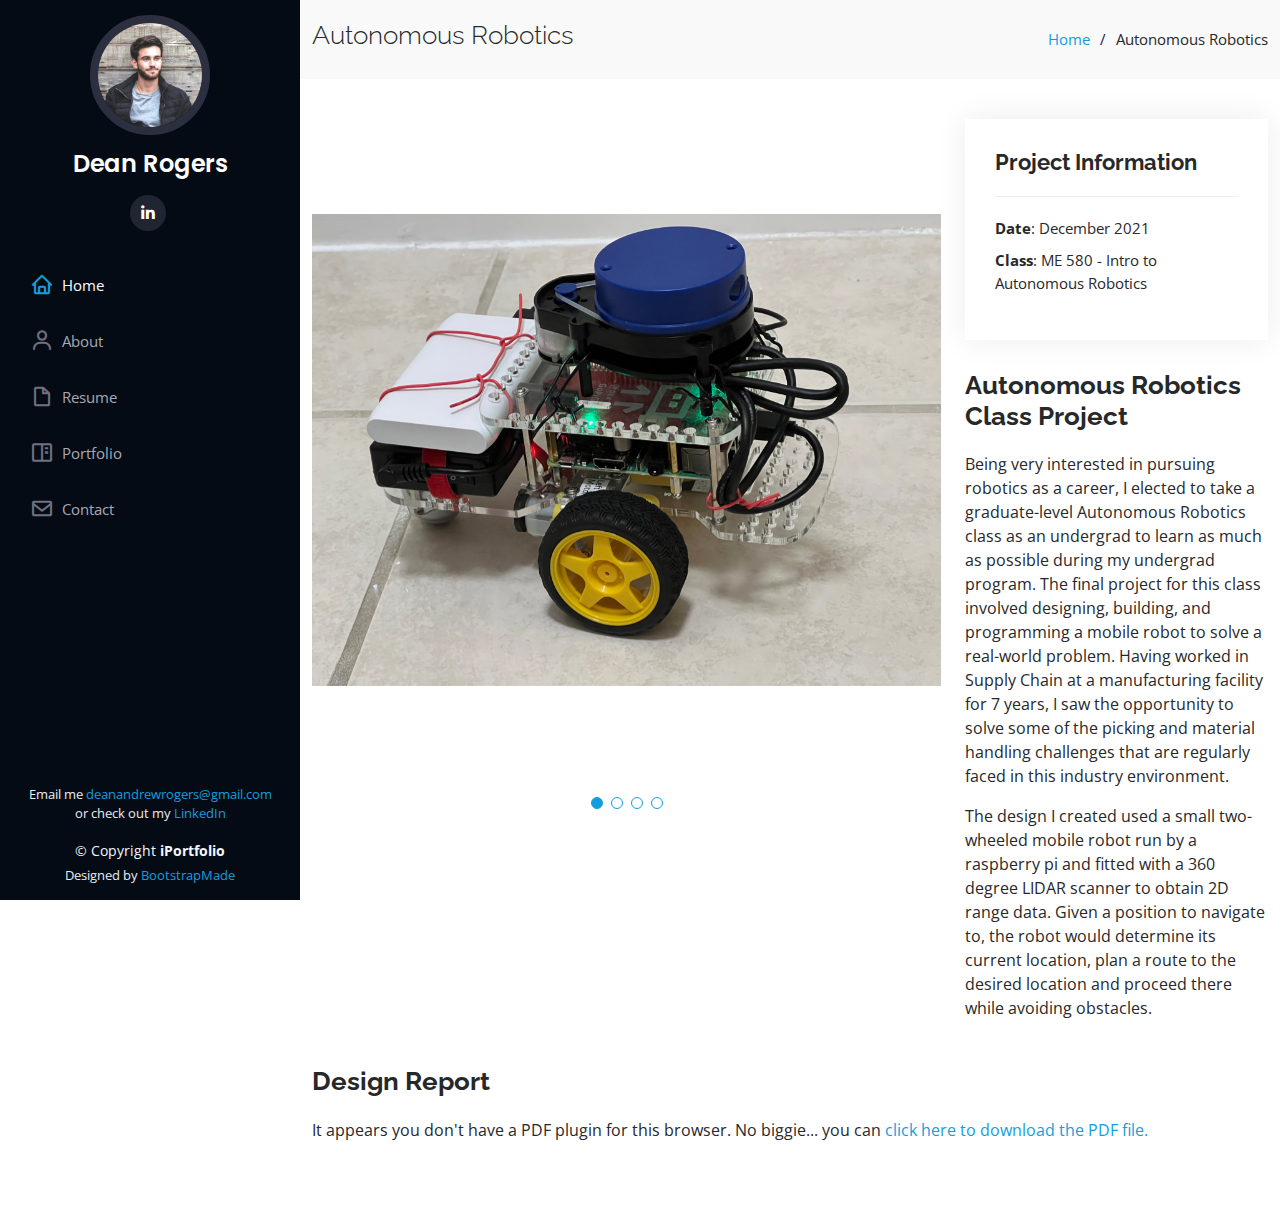
==== autonomous_robotics.html @ 54b8c3fb "added autonomous robotics page" ====
<!DOCTYPE html>
<html lang="en">

<head>
  <meta charset="utf-8">
  <meta content="width=device-width, initial-scale=1.0" name="viewport">

  <title>Formula SAE</title>
  <meta content="" name="description">
  <meta content="" name="keywords">

  <!-- Favicons -->
  <link href="assets/img/favicon.png" rel="icon">
  <link href="assets/img/apple-touch-icon.png" rel="apple-touch-icon">

  <!-- Google Fonts -->
  <link href="https://fonts.googleapis.com/css?family=Open+Sans:300,300i,400,400i,600,600i,700,700i|Raleway:300,300i,400,400i,500,500i,600,600i,700,700i|Poppins:300,300i,400,400i,500,500i,600,600i,700,700i" rel="stylesheet">

  <!-- Vendor CSS Files -->
  <link href="assets/vendor/aos/aos.css" rel="stylesheet">
  <link href="assets/vendor/bootstrap/css/bootstrap.min.css" rel="stylesheet">
  <link href="assets/vendor/bootstrap-icons/bootstrap-icons.css" rel="stylesheet">
  <link href="assets/vendor/boxicons/css/boxicons.min.css" rel="stylesheet">
  <link href="assets/vendor/glightbox/css/glightbox.min.css" rel="stylesheet">
  <link href="assets/vendor/swiper/swiper-bundle.min.css" rel="stylesheet">

  <!-- Template Main CSS File -->
  <link href="assets/css/style.css" rel="stylesheet">

  <!-- =======================================================
  * Template Name: iPortfolio - v3.9.1
  * Template URL: https://bootstrapmade.com/iportfolio-bootstrap-portfolio-websites-template/
  * Author: BootstrapMade.com
  * License: https://bootstrapmade.com/license/
  ======================================================== -->
</head>

<body>

  <!-- ======= Mobile nav toggle button ======= -->
  <i class="bi bi-list mobile-nav-toggle d-xl-none"></i>

  <!-- ======= Header ======= -->
  <header id="header">
    <div class="d-flex flex-column">

      <div class="profile">
        <img src="assets/img/profile-img.jpg" alt="" class="img-fluid rounded-circle">
        <h1 class="text-light"><a href="index.html">Dean Rogers</a></h1>
        <div class="social-links mt-3 text-center">
          <a href="https://www.linkedin.com/in/dean-a-rogers/" target="_blank" rel="noopener noreferrer" class="linkedin"><i class="bx bxl-linkedin"></i></a>
        </div>
      </div>

      <nav id="navbar" class="nav-menu navbar">
        <ul>
          <li><a href="index.html#hero" class="nav-link scrollto active"><i class="bx bx-home"></i> <span>Home</span></a></li>
          <li><a href="index.html#about" class="nav-link scrollto"><i class="bx bx-user"></i> <span>About</span></a></li>
          <li><a href="index.html#resume" class="nav-link scrollto"><i class="bx bx-file-blank"></i> <span>Resume</span></a></li>
          <li><a href="index.html#portfolio" class="nav-link scrollto"><i class="bx bx-book-content"></i> <span>Portfolio</span></a></li>
          <li><a href="index.html#contact" class="nav-link scrollto"><i class="bx bx-envelope"></i> <span>Contact</span></a></li>
        </ul>
      </nav><!-- .nav-menu -->
    </div>
  </header><!-- End Header -->

  <main id="main">

    <!-- ======= Breadcrumbs ======= -->
    <section id="breadcrumbs" class="breadcrumbs">
      <div class="container">

        <div class="d-flex justify-content-between align-items-center">
          <h2>Autonomous Robotics</h2>
          <ol>
            <li><a href="index.html">Home</a></li>
            <li>Autonomous Robotics</li>
          </ol>
        </div>

      </div>
    </section><!-- End Breadcrumbs -->

    <!-- ======= Portfolio Details Section ======= -->
    <section id="portfolio-details" class="portfolio-details">
      <div class="container">

        <div class="row gy-4">

          <div class="col-lg-8">
            <div class="portfolio-details-slider swiper">
              <div class="swiper-wrapper align-items-center">

                <div class="swiper-slide">
                  <img src="assets/img/portfolio/autonomous_robotics_robot.jpg" alt="">
                </div>

                <div class="swiper-slide">
                  <img src="assets/img/portfolio/autonomous_robotics_scandata.jpg" alt="">
                </div>

                <div class="swiper-slide">
                  <img src="assets/img/portfolio/autonomous_robotics_occupancymap.jpg" alt="">
                </div>

                <div class="swiper-slide">
                  <img src="assets/img/portfolio/autonomous_robotics_pathplanning.jpg" alt="">
                </div>

              </div>
              <div class="swiper-pagination"></div>
            </div>
          </div>

          <div class="col-lg-4">
            <div class="portfolio-info">
              <h3>Project Information</h3>
              <ul>
                <li><strong>Date</strong>: December 2021</li>
                <li><strong>Class</strong>: ME 580 - Intro to Autonomous Robotics</li>
              </ul>
            </div>
            <div class="portfolio-description">
              <h2>Autonomous Robotics Class Project</h2>
              <p>
                Being very interested in pursuing robotics as a career, I elected to take a graduate-level Autonomous Robotics class as an undergrad to learn as much as 
                possible during my undergrad program.  The final project for this class involved designing, building, and programming a mobile robot to solve a real-world 
                problem.  Having worked in Supply Chain at a manufacturing facility for 7 years, I saw the opportunity to solve some of the picking and material handling 
                challenges that are regularly faced in this industry environment. 
              </p>
              <p>
                The design I created used a small two-wheeled mobile robot run by a raspberry pi and fitted with a 360 degree LIDAR scanner to obtain 2D range data.  Given a 
                position to navigate to, the robot would determine its current location, plan a route to the desired location and proceed there while avoiding obstacles.
              </p>
            </div>
          </div>

        </div>

        <div class="row gy-4">
          <div class="col-lg-12">
            <div class="portfolio-description">
              <h2>Design Report</h2>
              <object data="assets/doc/autonomous_robotics.pdf" type="application/pdf" width="100%" height="800px"> 
                <p>It appears you don't have a PDF plugin for this browser.
                 No biggie... you can <a href="assets/doc/autonomous_robotics.pdf">click here to
                download the PDF file.</a></p>  
              </object>
            </div>
          </div>
        </div>
      </div>
    </section><!-- End Portfolio Details Section -->

  </main><!-- End #main -->

  <!-- ======= Footer ======= -->
  <footer id="footer">
    <div class="container">
      <div class="credits">
        <p>
          Email me <a href="mailto:deanandrewrogers@gmail.com">deanandrewrogers@gmail.com</a>
          or check out my <a href="https://www.linkedin.com/in/dean-a-rogers/" target="_blank" rel="noopener noreferrer">LinkedIn</a>
        </p>
      </div>
    </div>
    <div class="container">
      <div class="copyright">
        &copy; Copyright <strong><span>iPortfolio</span></strong>
      </div>
      <div class="credits">
        <!-- All the links in the footer should remain intact. -->
        <!-- You can delete the links only if you purchased the pro version. -->
        <!-- Licensing information: https://bootstrapmade.com/license/ -->
        <!-- Purchase the pro version with working PHP/AJAX contact form: https://bootstrapmade.com/iportfolio-bootstrap-portfolio-websites-template/ -->
        Designed by <a href="https://bootstrapmade.com/">BootstrapMade</a>
      </div>
    </div>
  </footer><!-- End  Footer -->

  <a href="#" class="back-to-top d-flex align-items-center justify-content-center"><i class="bi bi-arrow-up-short"></i></a>

  <!-- Vendor JS Files -->
  <script src="assets/vendor/purecounter/purecounter_vanilla.js"></script>
  <script src="assets/vendor/aos/aos.js"></script>
  <script src="assets/vendor/bootstrap/js/bootstrap.bundle.min.js"></script>
  <script src="assets/vendor/glightbox/js/glightbox.min.js"></script>
  <script src="assets/vendor/isotope-layout/isotope.pkgd.min.js"></script>
  <script src="assets/vendor/swiper/swiper-bundle.min.js"></script>
  <script src="assets/vendor/typed.js/typed.min.js"></script>
  <script src="assets/vendor/waypoints/noframework.waypoints.js"></script>
  <script src="assets/vendor/php-email-form/validate.js"></script>

  <!-- Template Main JS File -->
  <script src="assets/js/main.js"></script>

</body>

</html>
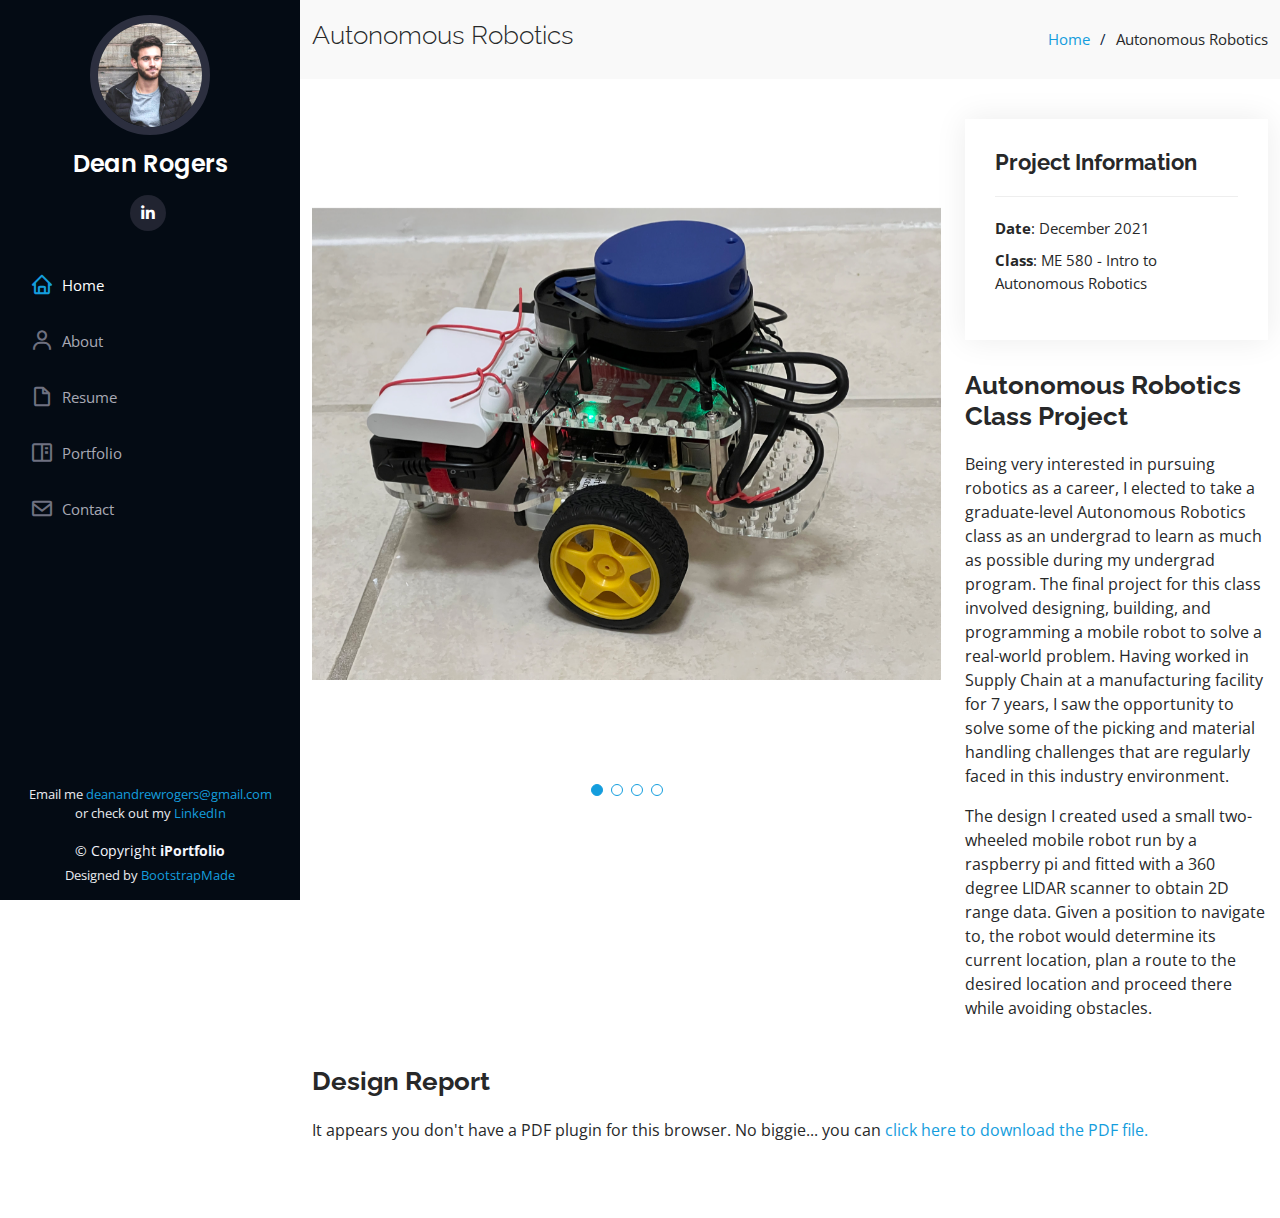
==== commit e2dea766: "updated photos" ====
--- a/autonomous_robotics.html
+++ b/autonomous_robotics.html
@@ -96,15 +96,15 @@
                 </div>
 
                 <div class="swiper-slide">
-                  <img src="assets/img/portfolio/autonomous_robotics_scandata.jpg" alt="">
+                  <img src="assets/img/portfolio/autonomous_robotics_scandata.png" alt="">
                 </div>
 
                 <div class="swiper-slide">
-                  <img src="assets/img/portfolio/autonomous_robotics_occupancymap.jpg" alt="">
+                  <img src="assets/img/portfolio/autonomous_robotics_occupancymap.png" alt="">
                 </div>
 
                 <div class="swiper-slide">
-                  <img src="assets/img/portfolio/autonomous_robotics_pathplanning.jpg" alt="">
+                  <img src="assets/img/portfolio/autonomous_robotics_pathplanning.png" alt="">
                 </div>
 
               </div>
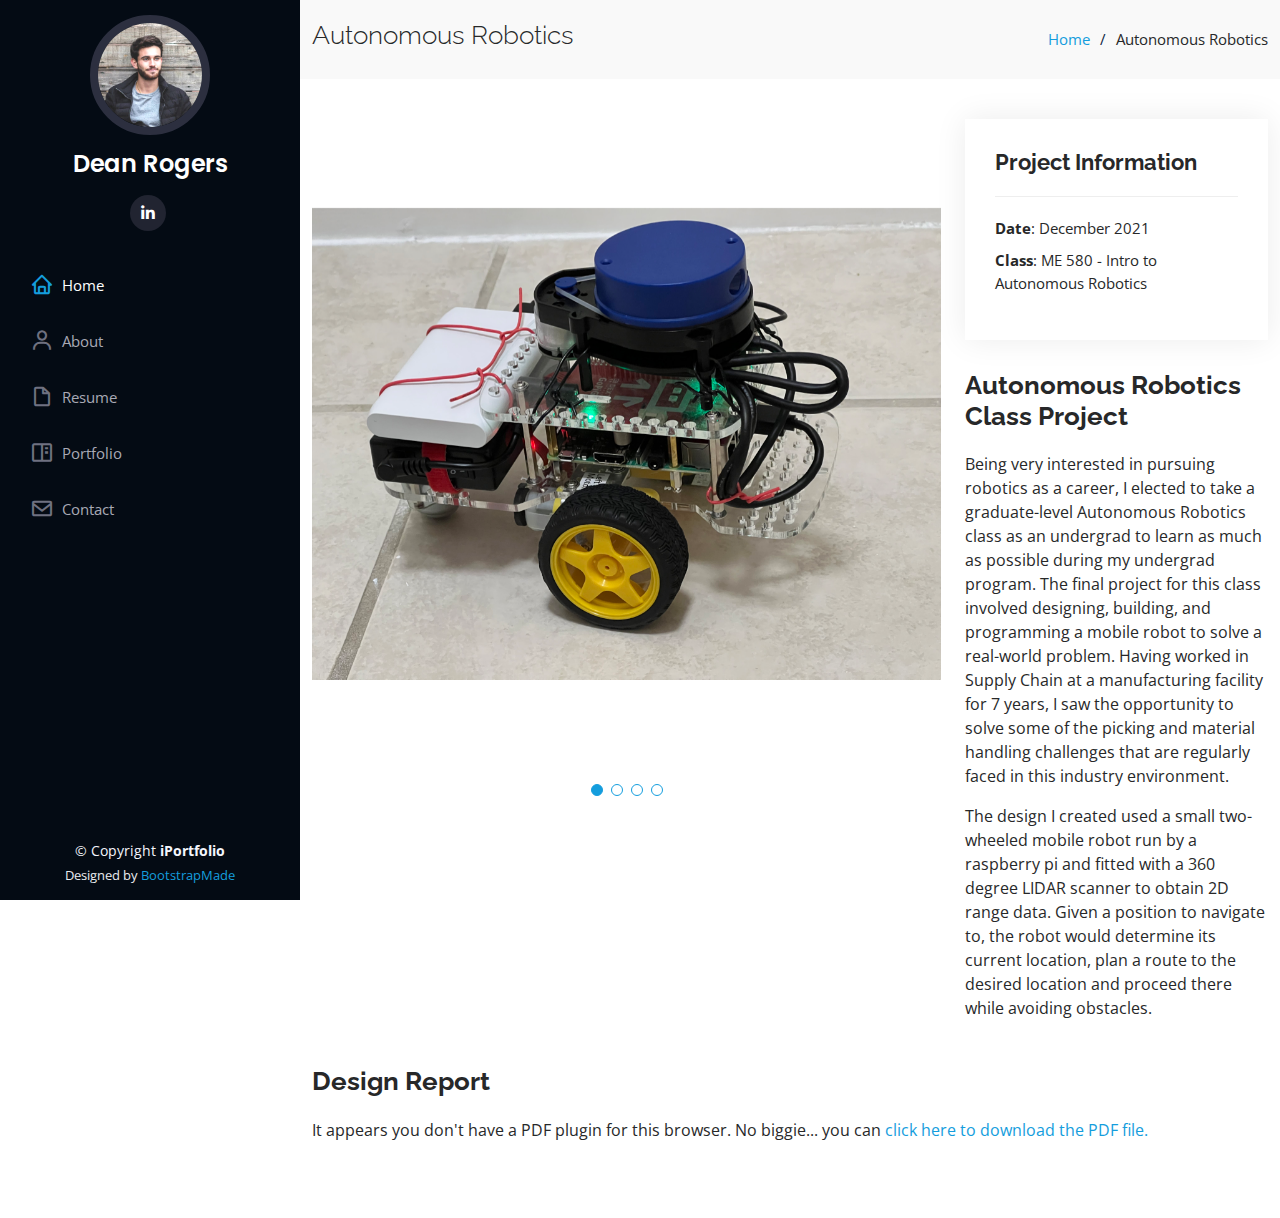
==== commit 46af7cc2: "Added mechanical vibrations" ====
--- a/autonomous_robotics.html
+++ b/autonomous_robotics.html
@@ -96,15 +96,15 @@
                 </div>
 
                 <div class="swiper-slide">
-                  <img src="assets/img/portfolio/autonomous_robotics_scandata.png" alt="">
-                </div>
-
-                <div class="swiper-slide">
-                  <img src="assets/img/portfolio/autonomous_robotics_occupancymap.png" alt="">
-                </div>
-
-                <div class="swiper-slide">
-                  <img src="assets/img/portfolio/autonomous_robotics_pathplanning.png" alt="">
+                  <img src="assets/img/portfolio/autonomous_robotics_scandata.jpg" alt="">
+                </div>
+
+                <div class="swiper-slide">
+                  <img src="assets/img/portfolio/autonomous_robotics_occupancymap.jpg" alt="">
+                </div>
+
+                <div class="swiper-slide">
+                  <img src="assets/img/portfolio/autonomous_robotics_pathplanning.jpg" alt="">
                 </div>
 
               </div>
@@ -156,6 +156,7 @@
 
   <!-- ======= Footer ======= -->
   <footer id="footer">
+    <!--
     <div class="container">
       <div class="credits">
         <p>
@@ -164,6 +165,7 @@
         </p>
       </div>
     </div>
+    -->
     <div class="container">
       <div class="copyright">
         &copy; Copyright <strong><span>iPortfolio</span></strong>
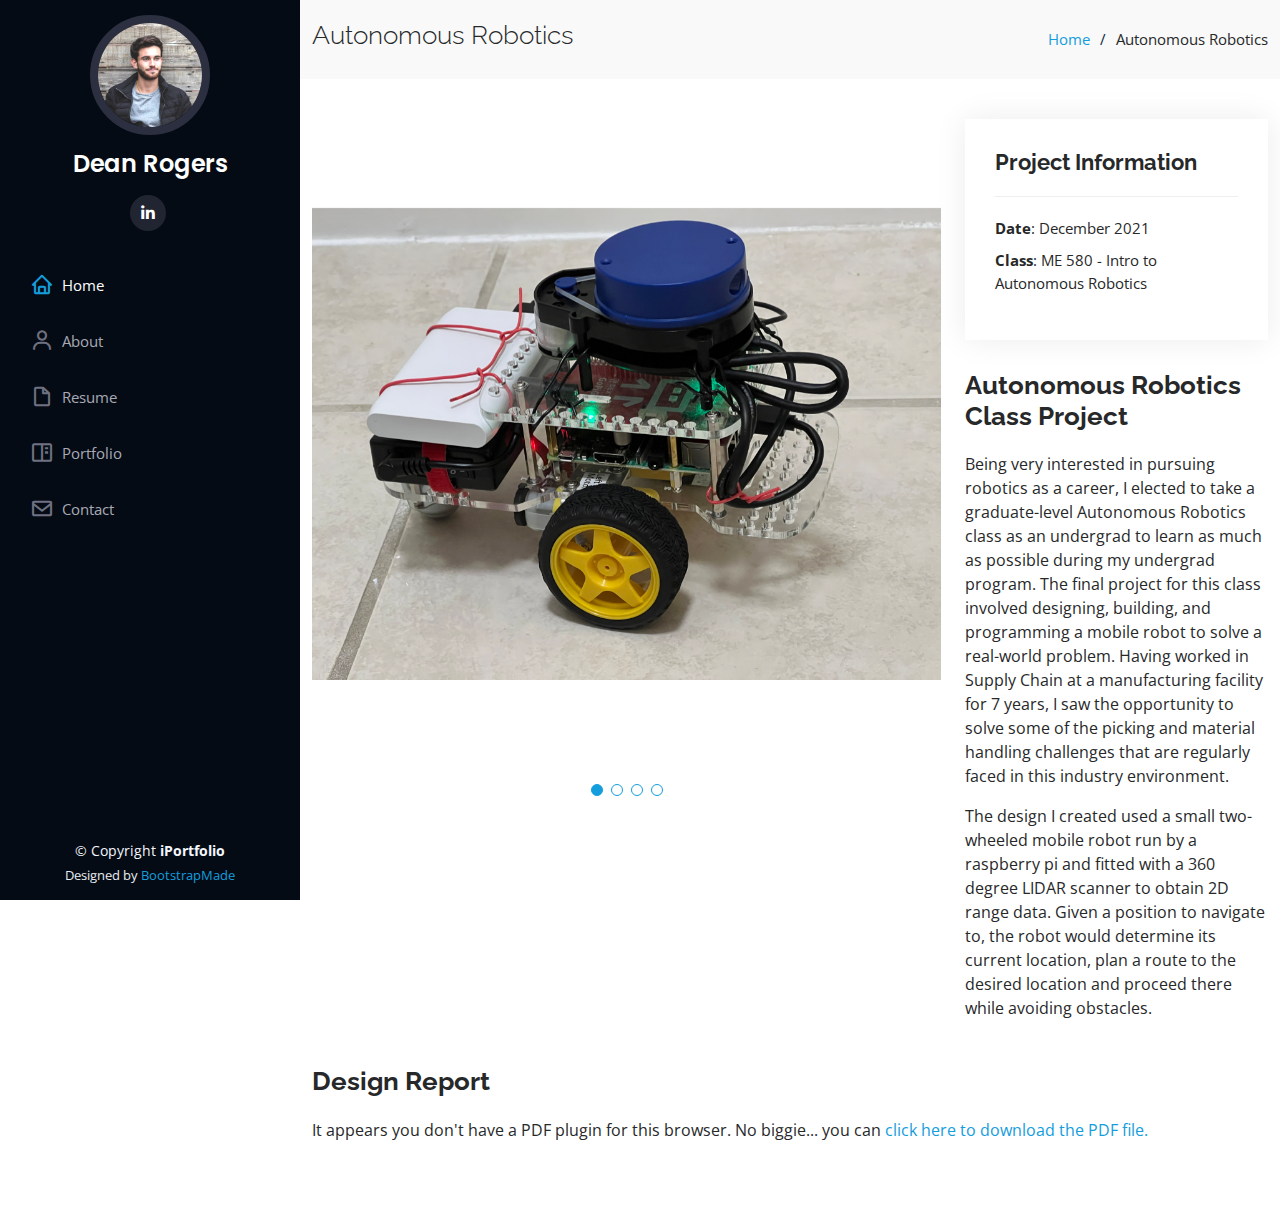
==== commit c1e0d13e: "Added image titles" ====
--- a/autonomous_robotics.html
+++ b/autonomous_robotics.html
@@ -92,19 +92,19 @@
               <div class="swiper-wrapper align-items-center">
 
                 <div class="swiper-slide">
-                  <img src="assets/img/portfolio/autonomous_robotics_robot.jpg" alt="">
-                </div>
-
-                <div class="swiper-slide">
-                  <img src="assets/img/portfolio/autonomous_robotics_scandata.jpg" alt="">
-                </div>
-
-                <div class="swiper-slide">
-                  <img src="assets/img/portfolio/autonomous_robotics_occupancymap.jpg" alt="">
-                </div>
-
-                <div class="swiper-slide">
-                  <img src="assets/img/portfolio/autonomous_robotics_pathplanning.jpg" alt="">
+                  <img src="assets/img/portfolio/autonomous_robotics_robot.jpg" alt="" title="Mobile Robot Equipped with LIDAR Scanner">
+                </div>
+
+                <div class="swiper-slide">
+                  <img src="assets/img/portfolio/autonomous_robotics_scandata.jpg" alt="" title="LIDAR Scan Data with Noise Identified">
+                </div>
+
+                <div class="swiper-slide">
+                  <img src="assets/img/portfolio/autonomous_robotics_occupancymap.jpg" alt="" title="LIDAR Scan Occupancy Mapping">
+                </div>
+
+                <div class="swiper-slide">
+                  <img src="assets/img/portfolio/autonomous_robotics_pathplanning.jpg" alt="" title="Robot Path Planning">
                 </div>
 
               </div>
@@ -143,7 +143,7 @@
               <h2>Design Report</h2>
               <object data="assets/doc/autonomous_robotics.pdf" type="application/pdf" width="100%" height="800px"> 
                 <p>It appears you don't have a PDF plugin for this browser.
-                 No biggie... you can <a href="assets/doc/autonomous_robotics.pdf">click here to
+                 No biggie... you can <a href="assets/doc/autonomous_robotics.pdf" target="_blank" rel="noopener noreferrer">click here to
                 download the PDF file.</a></p>  
               </object>
             </div>
@@ -175,7 +175,7 @@
         <!-- You can delete the links only if you purchased the pro version. -->
         <!-- Licensing information: https://bootstrapmade.com/license/ -->
         <!-- Purchase the pro version with working PHP/AJAX contact form: https://bootstrapmade.com/iportfolio-bootstrap-portfolio-websites-template/ -->
-        Designed by <a href="https://bootstrapmade.com/">BootstrapMade</a>
+        Designed by <a href="https://bootstrapmade.com/" target="_blank" rel="noopener noreferrer">BootstrapMade</a>
       </div>
     </div>
   </footer><!-- End  Footer -->
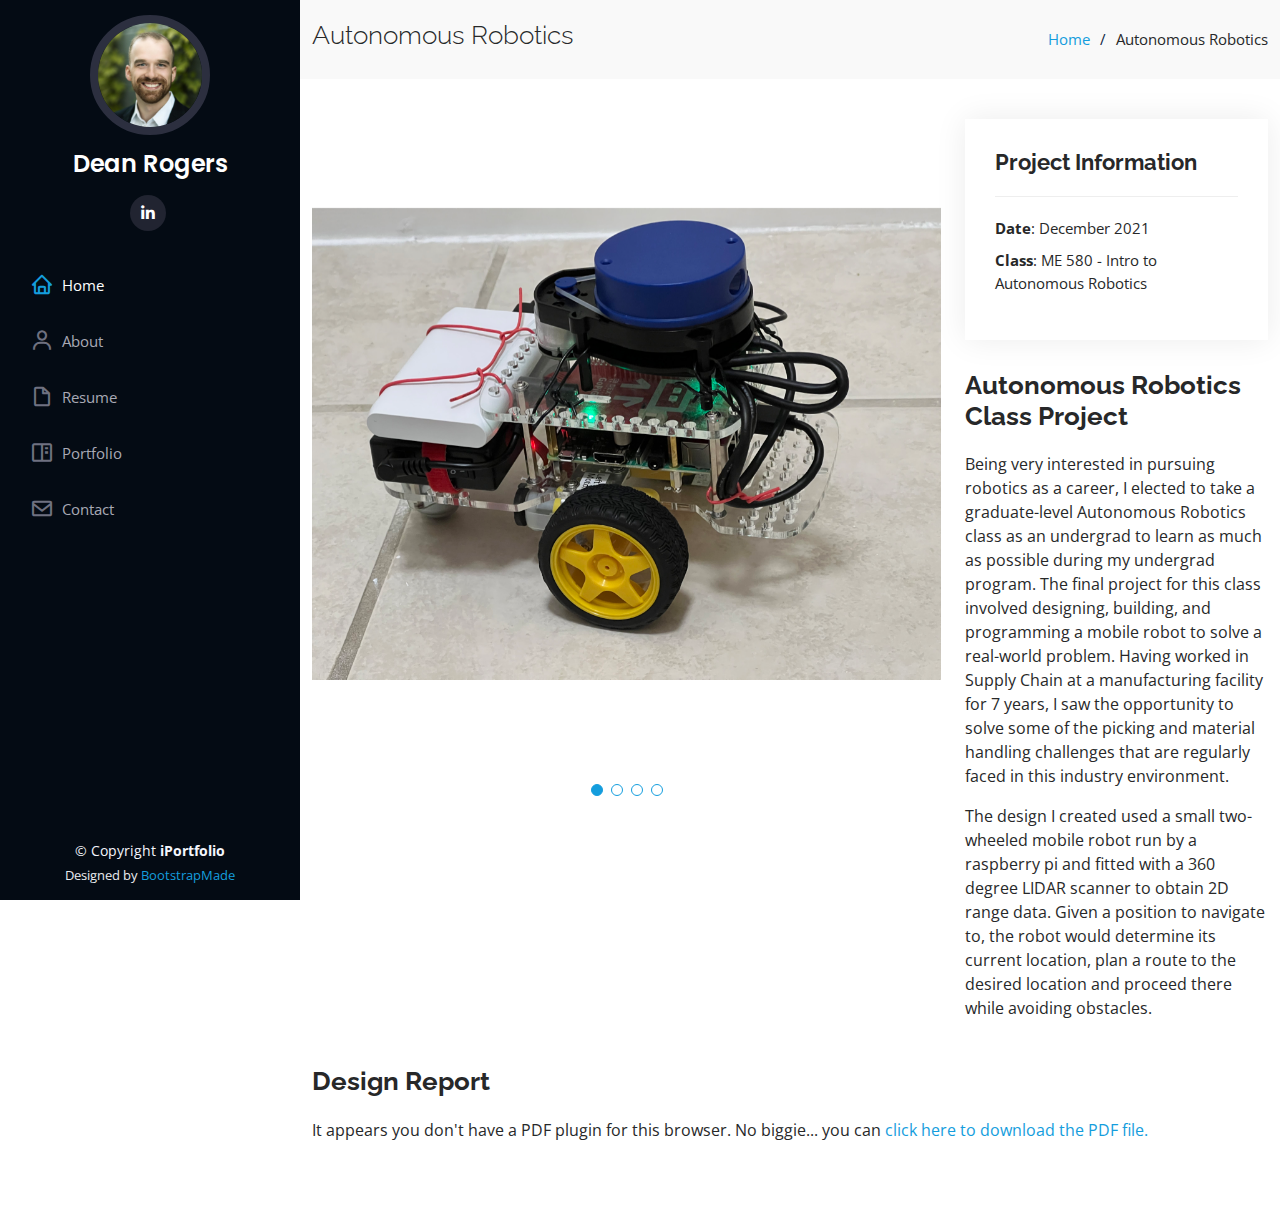
==== commit 31a4a0c9: "Added personal photos" ====
--- a/autonomous_robotics.html
+++ b/autonomous_robotics.html
@@ -45,7 +45,7 @@
     <div class="d-flex flex-column">
 
       <div class="profile">
-        <img src="assets/img/profile-img.jpg" alt="" class="img-fluid rounded-circle">
+        <img src="assets/img/personal/Dean_Headshot_6_Square_web.jpg" alt="" class="img-fluid rounded-circle">
         <h1 class="text-light"><a href="index.html">Dean Rogers</a></h1>
         <div class="social-links mt-3 text-center">
           <a href="https://www.linkedin.com/in/dean-a-rogers/" target="_blank" rel="noopener noreferrer" class="linkedin"><i class="bx bxl-linkedin"></i></a>
--- a/assets/css/style.css
+++ b/assets/css/style.css
@@ -228,7 +228,7 @@
 #hero {
   width: 100%;
   height: 100vh;
-  background: url("../img/hero-bg.jpg") top center;
+  background: url("../img/personal/Dean_Headshot_4.jpg") top center;
   background-size: cover;
 }
 
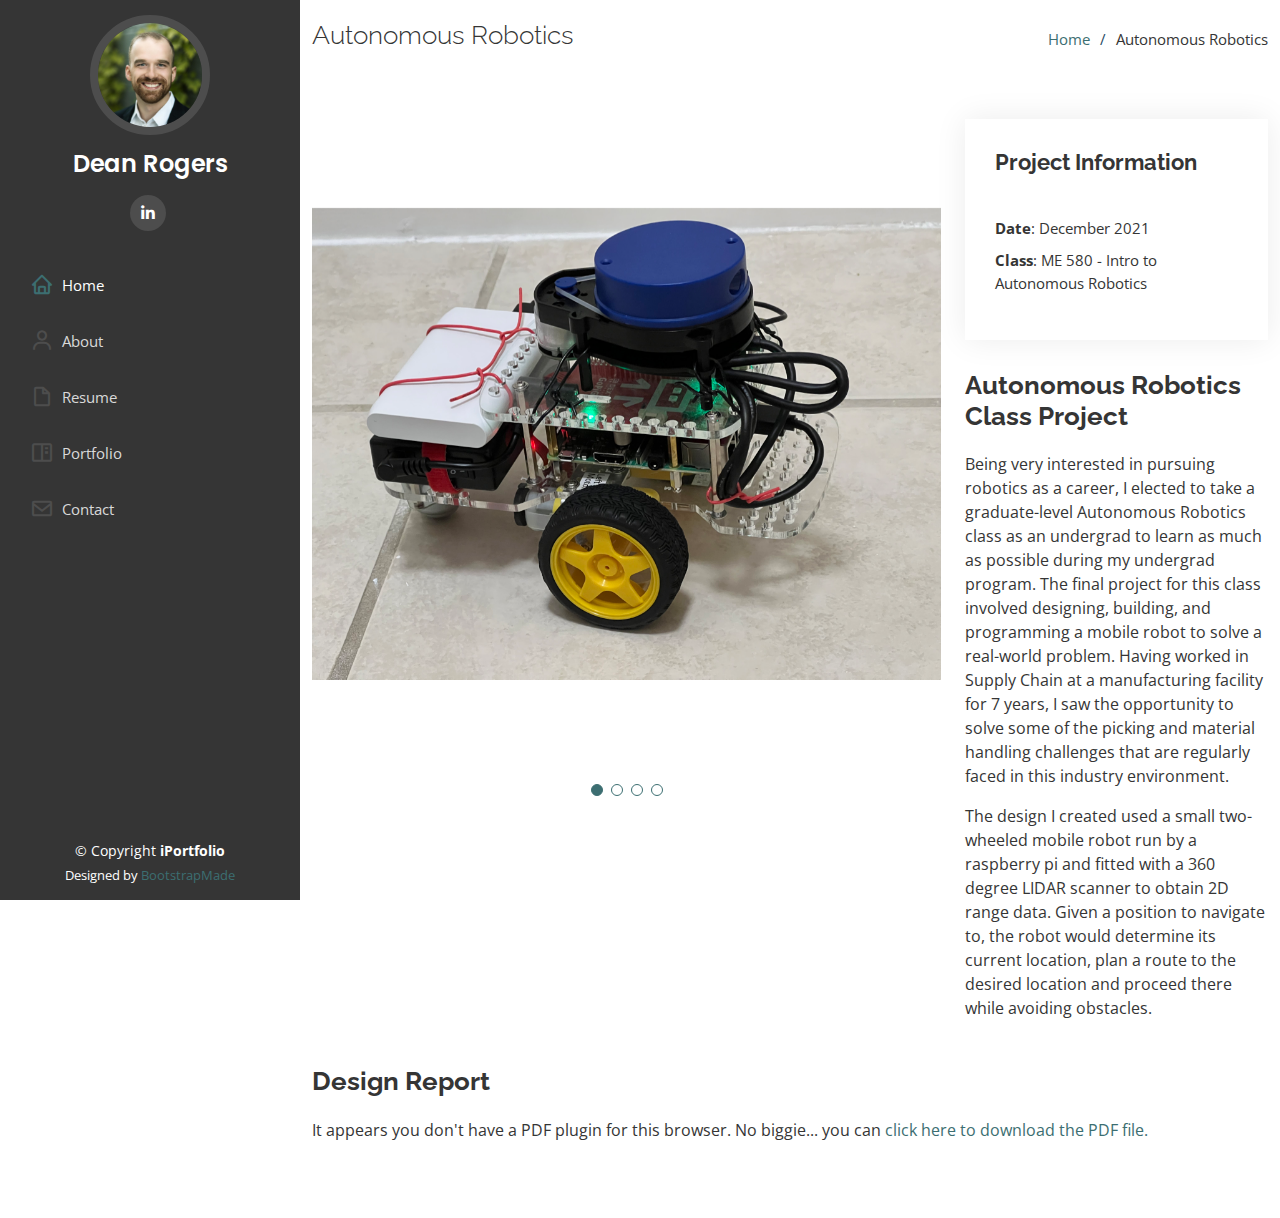
==== commit a62c5a94: "Update favicons on all pages" ====
--- a/autonomous_robotics.html
+++ b/autonomous_robotics.html
@@ -5,13 +5,15 @@
   <meta charset="utf-8">
   <meta content="width=device-width, initial-scale=1.0" name="viewport">
 
-  <title>Formula SAE</title>
+  <title>Autonomous Robotics</title>
   <meta content="" name="description">
   <meta content="" name="keywords">
 
   <!-- Favicons -->
-  <link href="assets/img/favicon.png" rel="icon">
-  <link href="assets/img/apple-touch-icon.png" rel="apple-touch-icon">
+  <link rel="apple-touch-icon" sizes="180x180" href="assets/img/apple-touch-icon.png">
+  <link rel="icon" type="image/png" sizes="32x32" href="assets/img/favicon-32x32.png">
+  <link rel="icon" type="image/png" sizes="16x16" href="assets/img/favicon-16x16.png">
+  <link rel="manifest" href="assets/img/site.webmanifest">
 
   <!-- Google Fonts -->
   <link href="https://fonts.googleapis.com/css?family=Open+Sans:300,300i,400,400i,600,600i,700,700i|Raleway:300,300i,400,400i,500,500i,600,600i,700,700i|Poppins:300,300i,400,400i,500,500i,600,600i,700,700i" rel="stylesheet">
--- a/assets/css/style.css
+++ b/assets/css/style.css
@@ -5,21 +5,34 @@
 * License: https://bootstrapmade.com/license/
 */
 
+
+:root {
+  --blue-black: #050d18;
+  --dark-gray: #353535;
+  --med-gray: #4d4d4d;
+  --aqua: #3c6e71;
+  --aqua-hover: #58a3a7;
+  --white: #ffffff;
+  --light-gray: #d9d9d9;
+  --blue: #284b63;
+  --blue-hover: #34617f;
+}
+
 /*--------------------------------------------------------------
 # General
 --------------------------------------------------------------*/
 body {
   font-family: "Open Sans", sans-serif;
-  color: #272829;
+  color: var(--dark-gray);
 }
 
 a {
-  color: #149ddd;
+  color: var(--aqua);
   text-decoration: none;
 }
 
 a:hover {
-  color: #37b3ed;
+  color: var(--aqua-hover);
   text-decoration: none;
 }
 
@@ -42,7 +55,7 @@
   right: 15px;
   bottom: 15px;
   z-index: 996;
-  background: #149ddd;
+  background: var(--aqua);
   width: 40px;
   height: 40px;
   border-radius: 50px;
@@ -51,13 +64,13 @@
 
 .back-to-top i {
   font-size: 28px;
-  color: #fff;
+  color: var(--white);
   line-height: 0;
 }
 
 .back-to-top:hover {
-  background: #2eafec;
-  color: #fff;
+  background: var(--aqua-hover);
+  color: var(--white);
 }
 
 .back-to-top.active {
@@ -78,7 +91,7 @@
   z-index: 9997;
   transition: all 0.5s;
   padding: 0 15px;
-  background: #040b14;
+  background: var(--dark-gray);
   overflow-y: auto;
 }
 
@@ -86,7 +99,7 @@
   margin: 15px auto;
   display: block;
   width: 120px;
-  border: 8px solid #2c2f3f;
+  border: 8px solid var(--med-gray);
 }
 
 #header .profile h1 {
@@ -101,15 +114,15 @@
 
 #header .profile h1 a,
 #header .profile h1 a:hover {
-  color: #fff;
+  color: var(--white);
   text-decoration: none;
 }
 
 #header .profile .social-links a {
   font-size: 18px;
   display: inline-block;
-  background: #212431;
-  color: #fff;
+  background: var(--med-gray);
+  color: var(--white);
   line-height: 1;
   padding: 8px 0;
   margin-right: 4px;
@@ -121,8 +134,8 @@
 }
 
 #header .profile .social-links a:hover {
-  background: #149ddd;
-  color: #fff;
+  background: var(--aqua);
+  color: var(--white);
   text-decoration: none;
 }
 
@@ -163,7 +176,7 @@
 .nav-menu a:focus {
   display: flex;
   align-items: center;
-  color: #a8a9b4;
+  color: var(--light-gray);
   padding: 12px 15px;
   margin-bottom: 8px;
   transition: 0.3s;
@@ -174,7 +187,7 @@
 .nav-menu a:focus i {
   font-size: 24px;
   padding-right: 8px;
-  color: #6f7180;
+  color: var(--med-gray);
 }
 
 .nav-menu a:hover,
@@ -182,14 +195,14 @@
 .nav-menu .active:focus,
 .nav-menu li:hover>a {
   text-decoration: none;
-  color: #fff;
+  color: var(--white);
 }
 
 .nav-menu a:hover i,
 .nav-menu .active i,
 .nav-menu .active:focus i,
 .nav-menu li:hover>a i {
-  color: #149ddd;
+  color: var(--aqua);
 }
 
 /* Mobile Navigation */
@@ -202,8 +215,8 @@
   font-size: 24px;
   transition: all 0.4s;
   outline: none !important;
-  background-color: #149ddd;
-  color: #fff;
+  background-color: var(--aqua);
+  color: var(--white);
   width: 40px;
   height: 40px;
   display: inline-flex;
@@ -228,7 +241,7 @@
 #hero {
   width: 100%;
   height: 100vh;
-  background: url("../img/personal/Dean_Headshot_4.jpg") top center;
+  background: url("../img/personal/Dean_Headshot_4_LandscapeCrop2.jpg") top center;
   background-size: cover;
 }
 
@@ -254,21 +267,21 @@
   font-size: 64px;
   font-weight: 700;
   line-height: 56px;
-  color: #fff;
+  color: var(--white);
 }
 
 #hero p {
-  color: #fff;
+  color: var(--white);
   margin-bottom: 50px;
   font-size: 26px;
   font-family: "Poppins", sans-serif;
 }
 
 #hero p span {
-  color: #fff;
+  color: var(--white);
   padding-bottom: 4px;
   letter-spacing: 1px;
-  border-bottom: 3px solid #149ddd;
+  border-bottom: 3px solid var(--aqua);
 }
 
 @media (min-width: 1024px) {
@@ -299,7 +312,7 @@
 }
 
 .section-bg {
-  background: #f5f8fd;
+  background: var(--white);
 }
 
 .section-title {
@@ -312,7 +325,7 @@
   margin-bottom: 20px;
   padding-bottom: 20px;
   position: relative;
-  color: #173b6c;
+  color: var(--blue);
 }
 
 .section-title h2::after {
@@ -321,7 +334,7 @@
   display: block;
   width: 50px;
   height: 3px;
-  background: #149ddd;
+  background: var(--aqua);
   bottom: 0;
   left: 0;
 }
@@ -336,7 +349,7 @@
 .about .content h3 {
   font-weight: 700;
   font-size: 26px;
-  color: #173b6c;
+  color: var(--blue);
 }
 
 .about .content ul {
@@ -357,7 +370,7 @@
 .about .content ul i {
   font-size: 16px;
   margin-right: 5px;
-  color: #149ddd;
+  color: var(--aqua);
   line-height: 0;
 }
 
@@ -380,7 +393,7 @@
 .facts .count-box i {
   display: block;
   font-size: 44px;
-  color: #149ddd;
+  color: var(--aqua);
   float: left;
   line-height: 0;
 }
@@ -390,7 +403,7 @@
   line-height: 40px;
   display: block;
   font-weight: 700;
-  color: #050d18;
+  color: var(--blue-black);
   margin-left: 60px;
 }
 
@@ -399,25 +412,25 @@
   margin: 0 0 0 60px;
   font-family: "Raleway", sans-serif;
   font-size: 14px;
-  color: #122f57;
+  color: var(--blue);
 }
 
 .facts .count-box a {
   font-weight: 600;
   display: block;
   margin-top: 20px;
-  color: #122f57;
+  color: var(--blue);
   font-size: 15px;
   font-family: "Poppins", sans-serif;
   transition: ease-in-out 0.3s;
 }
 
 .facts .count-box a:hover {
-  color: #1f5297;
-}
-
-/*--------------------------------------------------------------
-# Akills
+  color: var(--blue-hover);
+}
+
+/*--------------------------------------------------------------
+# Skills
 --------------------------------------------------------------*/
 .skills .progress {
   height: 60px;
@@ -433,7 +446,7 @@
   display: block;
   font-weight: 600;
   font-family: "Poppins", sans-serif;
-  color: #050d18;
+  color: var(--blue-black);
 }
 
 .skills .progress .skill .val {
@@ -442,7 +455,7 @@
 }
 
 .skills .progress-bar-wrap {
-  background: #dce8f8;
+  background: var(--light-gray);
   height: 10px;
 }
 
@@ -450,7 +463,7 @@
   width: 1px;
   height: 10px;
   transition: 0.9s;
-  background-color: #149ddd;
+  background-color: var(--aqua);
 }
 
 /*--------------------------------------------------------------
@@ -461,13 +474,13 @@
   font-weight: 700;
   margin-top: 20px;
   margin-bottom: 20px;
-  color: #050d18;
+  color: var(--blue-black);
 }
 
 .resume .resume-item {
   padding: 0 0 20px 20px;
   margin-top: -2px;
-  border-left: 2px solid #1f5297;
+  border-left: 2px solid var(--blue-hover);
   position: relative;
 }
 
@@ -477,13 +490,13 @@
   font-weight: 600;
   text-transform: uppercase;
   font-family: "Poppins", sans-serif;
-  color: #050d18;
+  color: var(--blue-black);
   margin-bottom: 10px;
 }
 
 .resume .resume-item h5 {
   font-size: 16px;
-  background: #e4edf9;
+  background: var(--white);
   padding: 5px 15px;
   display: inline-block;
   font-weight: 600;
@@ -510,8 +523,8 @@
   border-radius: 50px;
   left: -9px;
   top: 0;
-  background: #fff;
-  border: 2px solid #1f5297;
+  background: var(--white);
+  border: 2px solid var(--blue-hover);
 }
 
 /*--------------------------------------------------------------
@@ -526,7 +539,7 @@
   margin: 0 auto 35px auto;
   list-style: none;
   text-align: center;
-  background: #fff;
+  background: var(--white);
   border-radius: 50px;
   padding: 2px 15px;
 }
@@ -539,14 +552,14 @@
   font-weight: 600;
   line-height: 1;
   text-transform: uppercase;
-  color: #272829;
+  color: var(--dark-gray);
   margin-bottom: 5px;
   transition: all 0.3s ease-in-out;
 }
 
 .portfolio #portfolio-flters li:hover,
 .portfolio #portfolio-flters li.filter-active {
-  color: #149ddd;
+  color: var(--aqua);
 }
 
 .portfolio #portfolio-flters li:last-child {
@@ -586,20 +599,20 @@
 }
 
 .portfolio .portfolio-wrap .portfolio-links a {
-  color: #fff;
+  color: var(--white);
   font-size: 28px;
   text-align: center;
-  background: rgba(20, 157, 221, 0.75);
+  background: rgba(60, 110, 113, 0.75);
   transition: 0.3s;
   width: 50%;
 }
 
 .portfolio .portfolio-wrap .portfolio-links a:hover {
-  background: rgba(20, 157, 221, 0.95);
+  background: rgba(60, 110, 113, 0.95);
 }
 
 .portfolio .portfolio-wrap .portfolio-links a+a {
-  border-left: 1px solid #37b3ed;
+  border-left: 1px solid var(--aqua-hover);
 }
 
 .portfolio .portfolio-wrap:hover::before {
@@ -634,13 +647,13 @@
 .portfolio-details .portfolio-details-slider .swiper-pagination .swiper-pagination-bullet {
   width: 12px;
   height: 12px;
-  background-color: #fff;
+  background-color: var(--white);
   opacity: 1;
-  border: 1px solid #149ddd;
+  border: 1px solid var(--aqua);
 }
 
 .portfolio-details .portfolio-details-slider .swiper-pagination .swiper-pagination-bullet-active {
-  background-color: #149ddd;
+  background-color: var(--aqua);
 }
 
 .portfolio-details .portfolio-info {
@@ -653,7 +666,7 @@
   font-weight: 700;
   margin-bottom: 20px;
   padding-bottom: 20px;
-  border-bottom: 1px solid #eee;
+  border-bottom: 1px solid var(--white);
 }
 
 .portfolio-details .portfolio-info ul {
@@ -694,24 +707,24 @@
   justify-content: center;
   width: 54px;
   height: 54px;
-  background: #149ddd;
+  background: var(--aqua);
   border-radius: 50%;
   transition: 0.5s;
-  border: 1px solid #149ddd;
+  border: 1px solid var(--aqua);
 }
 
 .services .icon i {
-  color: #fff;
+  color: var(--white);
   font-size: 24px;
   line-height: 0;
 }
 
 .services .icon-box:hover .icon {
-  background: #fff;
+  background: var(--white);
 }
 
 .services .icon-box:hover .icon i {
-  color: #149ddd;
+  color: var(--aqua);
 }
 
 .services .title {
@@ -722,11 +735,11 @@
 }
 
 .services .title a {
-  color: #343a40;
+  color: var(--dark-gray);
 }
 
 .services .title a:hover {
-  color: #149ddd;
+  color: var(--aqua);
 }
 
 .services .description {
@@ -764,13 +777,13 @@
 
 .testimonials .testimonial-item h4 {
   font-size: 14px;
-  color: #999;
+  color: var(--light-gray);
   margin: 0;
 }
 
 .testimonials .testimonial-item .quote-icon-left,
 .testimonials .testimonial-item .quote-icon-right {
-  color: #c3e8fa;
+  color: #9bc8ca;
   font-size: 26px;
 }
 
@@ -791,7 +804,7 @@
   font-style: italic;
   margin: 0 15px 15px 15px;
   padding: 20px;
-  background: #fff;
+  background: var(--white);
   position: relative;
   margin-bottom: 35px;
   border-radius: 6px;
@@ -802,7 +815,7 @@
   content: "";
   width: 0;
   height: 0;
-  border-top: 20px solid #fff;
+  border-top: 20px solid var(--white);
   border-right: 20px solid transparent;
   border-left: 20px solid transparent;
   position: absolute;
@@ -818,13 +831,13 @@
 .testimonials .swiper-pagination .swiper-pagination-bullet {
   width: 12px;
   height: 12px;
-  background-color: #fff;
+  background-color: var(--white);
   opacity: 1;
-  border: 1px solid #149ddd;
+  border: 1px solid var(--aqua);
 }
 
 .testimonials .swiper-pagination .swiper-pagination-bullet-active {
-  background-color: #149ddd;
+  background-color: var(--aqua);
 }
 
 /*--------------------------------------------------------------
@@ -836,18 +849,18 @@
 
 .contact .info {
   padding: 30px;
-  background: #fff;
+  background: var(--white);
   width: 100%;
   box-shadow: 0 0 24px 0 rgba(0, 0, 0, 0.12);
 }
 
 .contact .info i {
   font-size: 20px;
-  color: #149ddd;
+  color: var(--aqua);
   float: left;
   width: 44px;
   height: 44px;
-  background: #dff3fc;
+  background: var(--white);
   display: flex;
   justify-content: center;
   align-items: center;
@@ -860,14 +873,14 @@
   font-size: 22px;
   font-weight: 600;
   margin-bottom: 5px;
-  color: #050d18;
+  color: var(--blue-black);
 }
 
 .contact .info p {
   padding: 0 0 10px 60px;
   margin-bottom: 20px;
   font-size: 14px;
-  color: #173b6c;
+  color: var(--blue);
 }
 
 .contact .info .email p {
@@ -881,8 +894,8 @@
 .contact .info .social-links a {
   font-size: 18px;
   display: inline-block;
-  background: #333;
-  color: #fff;
+  background: var(--dark-gray);
+  color: var(--white);
   line-height: 1;
   padding: 8px 0;
   border-radius: 50%;
@@ -894,22 +907,22 @@
 }
 
 .contact .info .social-links a:hover {
-  background: #149ddd;
-  color: #fff;
+  background: var(--aqua);
+  color: var(--white);
 }
 
 .contact .info .email:hover i,
 .contact .info .address:hover i,
 .contact .info .phone:hover i,
 .contact .info .linkedin:hover i{
-  background: #149ddd;
-  color: #fff;
+  background: var(--aqua);
+  color: var(--white);
 }
 
 .contact .php-email-form {
   width: 100%;
   padding: 30px;
-  background: #fff;
+  background: var(--white);
   box-shadow: 0 0 24px 0 rgba(0, 0, 0, 0.12);
 }
 
@@ -927,7 +940,7 @@
 
 .contact .php-email-form .error-message {
   display: none;
-  color: #fff;
+  color: var(--white);
   background: #ed3c0d;
   text-align: left;
   padding: 15px;
@@ -940,7 +953,7 @@
 
 .contact .php-email-form .sent-message {
   display: none;
-  color: #fff;
+  color: var(--white);
   background: #18d26e;
   text-align: center;
   padding: 15px;
@@ -949,7 +962,7 @@
 
 .contact .php-email-form .loading {
   display: none;
-  background: #fff;
+  background: var(--white);
   text-align: center;
   padding: 15px;
 }
@@ -962,7 +975,7 @@
   height: 24px;
   margin: 0 10px -6px 0;
   border: 3px solid #18d26e;
-  border-top-color: #eee;
+  border-top-color: var(--white);
   -webkit-animation: animate-loading 1s linear infinite;
   animation: animate-loading 1s linear infinite;
 }
@@ -991,16 +1004,16 @@
 }
 
 .contact .php-email-form button[type=submit] {
-  background: #149ddd;
+  background: var(--aqua);
   border: 0;
   padding: 10px 24px;
-  color: #fff;
+  color: var(--white);
   transition: 0.4s;
   border-radius: 4px;
 }
 
 .contact .php-email-form button[type=submit]:hover {
-  background: #37b3ed;
+  background: var(--aqua-hover);
 }
 
 @-webkit-keyframes animate-loading {
@@ -1028,7 +1041,7 @@
 --------------------------------------------------------------*/
 .breadcrumbs {
   padding: 20px 0;
-  background: #f9f9f9;
+  background: var(--white);
 }
 
 .breadcrumbs h2 {
@@ -1052,7 +1065,7 @@
 .breadcrumbs ol li+li::before {
   display: inline-block;
   padding-right: 10px;
-  color: #0e2442;
+  color: var(--blue);
   content: "/";
 }
 
@@ -1075,14 +1088,14 @@
 --------------------------------------------------------------*/
 #footer {
   padding: 15px;
-  color: #f4f6fd;
+  color: var(--white);
   font-size: 14px;
   position: fixed;
   left: 0;
   bottom: 0;
   width: 300px;
   z-index: 9999;
-  background: #040b14;
+  background: var(--dark-gray);
 }
 
 #footer .copyright {
@@ -1093,7 +1106,7 @@
   padding-top: 5px;
   text-align: center;
   font-size: 13px;
-  color: #eaebf0;
+  color: var(--white);
 }
 
 @media (max-width: 1199px) {
